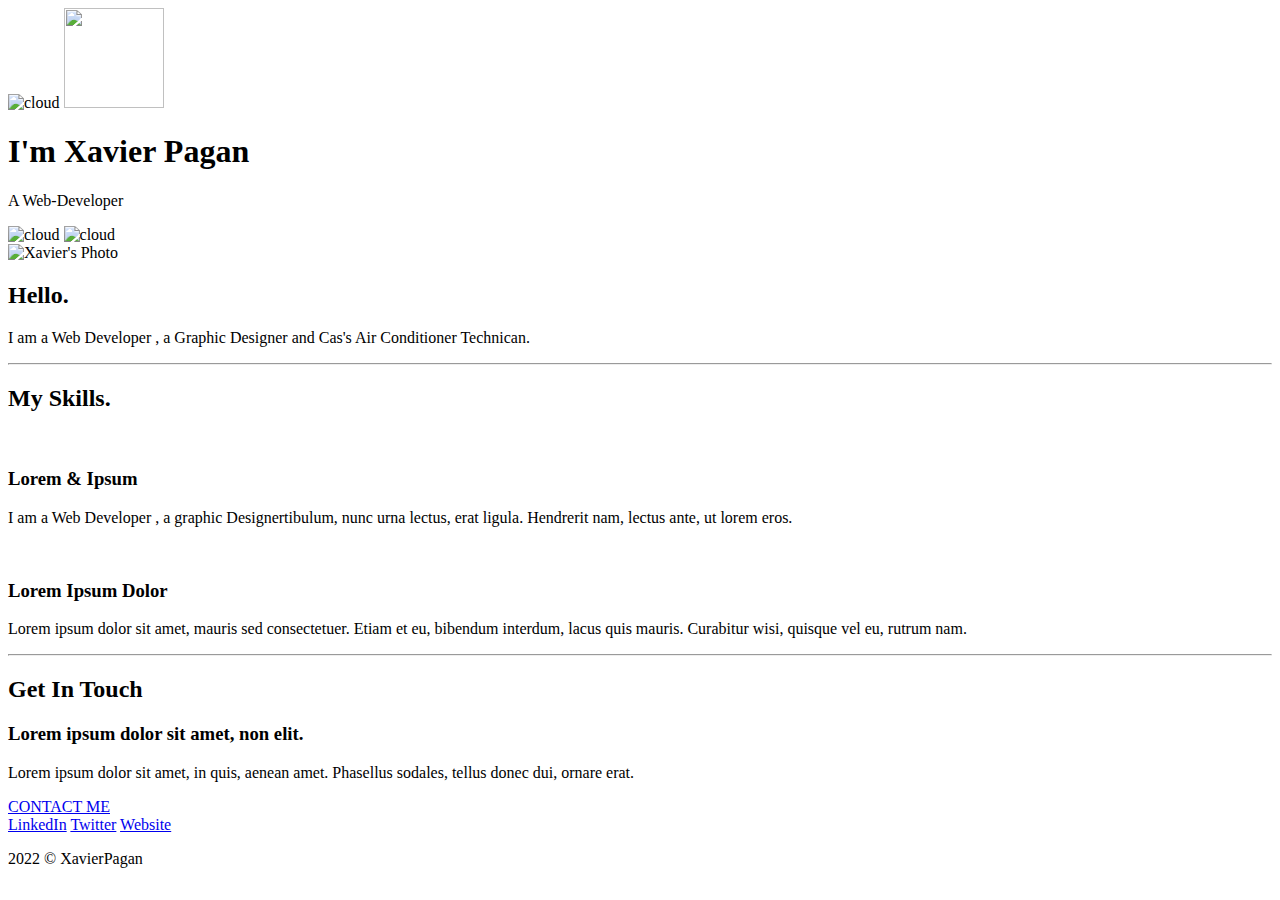
==== index.html @ 202eb1c3 "Add files via upload" ====
<!DOCTYPE html>
<html lang="en">
<head>
  <meta charset="UTF-8">
  
  <title>Xavier</title>
  <link rel="stylesheet" href="css/styles.css">
  <link rel="icon" href="img/favicon.ico">
  <link rel="preconnect" href="https://fonts.googleapis.com">
  <link rel="preconnect" href="https://fonts.gstatic.com" crossorigin>
  <link href="https://fonts.googleapis.com/css2?family=Merriweather&family=Montserrat:ital@0;1&family=Sacramento&display=swap" rel="stylesheet"> 

</head>

<body>

  <div class="top-container">
    
    <img class="top-cloud" src="img/cloud.png" alt="cloud">
    <img class="yo" src="img/boy.png" width="100" height="100" alt="">
    <h1>I'm Xavier Pagan</h1>
   
    <p>A <spam class="pro">Web</spam>-Developer</p> 
    <img class="bottom-cloud" src="img/cloud.png" alt="cloud">   
    <img src="img/mountain.png" width="400" height="230" alt="cloud">
  </div>

  <div class="middle-container">
    <div class="profile">
      <img src="img/yo.png" alt="Xavier's Photo" width="100" height="100">
      <h2>Hello.</h2>
      <p>I am a Web Developer , a Graphic Designer and Cas's Air Conditioner Technican.</p>
    </div>
    <hr>
    <div class="skills">
      <h2>My Skills.</h2>
      <div class="skill-row">
        <img class="" src="img/Comp.png" alt="">
        <h3>Lorem & Ipsum</h3>
        <p>I am a Web Developer , a graphic Designertibulum, nunc urna lectus, erat ligula. Hendrerit nam, lectus ante, ut lorem eros.</p>
      </div>
      <div class="skill-row">
        <img class="" src="" alt="">
        <h3>Lorem Ipsum Dolor</h3>
        <p>Lorem ipsum dolor sit amet, mauris sed consectetuer. Etiam et eu, bibendum interdum, lacus quis mauris. Curabitur wisi, quisque vel eu, rutrum nam.</p>
      </div>
    </div>
    <hr>
    <div class="contact-me">
      <h2>Get In Touch</h2>
      <h3>Lorem ipsum dolor sit amet, non elit.</h3>
      <p>Lorem ipsum dolor sit amet, in quis, aenean amet. Phasellus sodales, tellus donec dui, ornare erat.</p>
      <a class="btn" href="mailto:xavierpagan73@gmail.com">CONTACT ME</a>
    </div>
  </div>
  
  
  <div class="bottom-container">
    <a class="footer-link" href="https://www.linkedin.com/">LinkedIn</a>
    <a class="footer-link" href="https://twitter.com/">Twitter</a>
    <a class="footer-link" href="https://www.appbrewery.co/">Website</a>
    <p>2022 © XavierPagan</p>
  </div>
  
</body>
</html>
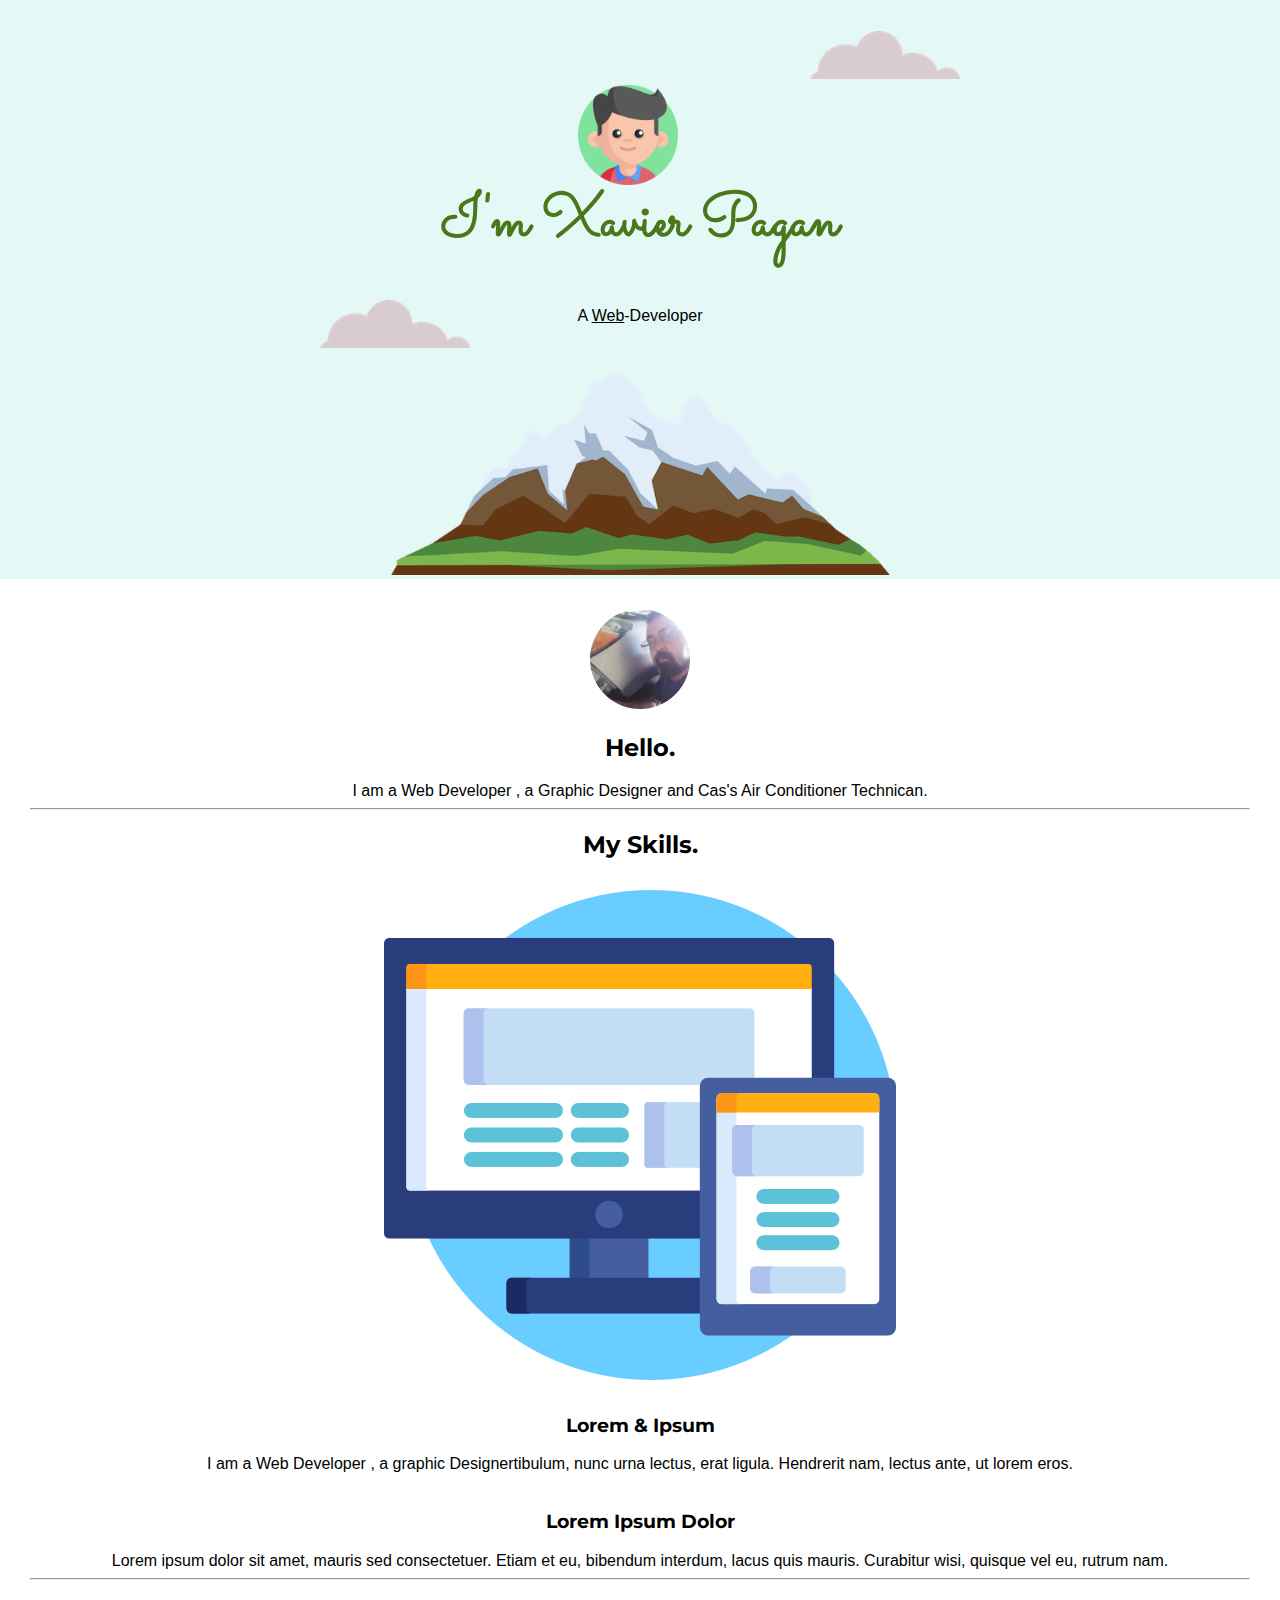
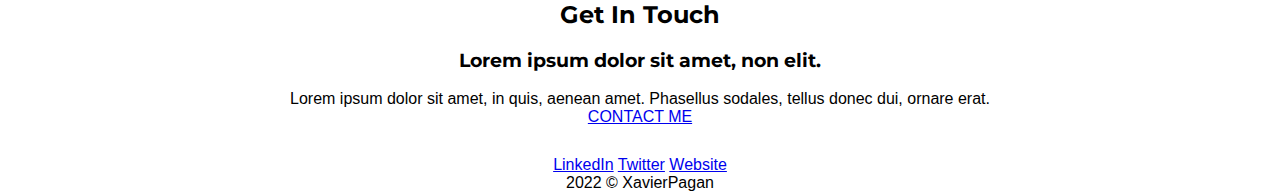
==== commit 7af99c40: "Update index.html" ====
--- a/index.html
+++ b/index.html
@@ -22,7 +22,7 @@
    
     <p>A <spam class="pro">Web</spam>-Developer</p> 
     <img class="bottom-cloud" src="img/cloud.png" alt="cloud">   
-    <img src="img/mountain.png" width="400" height="230" alt="cloud">
+    <img class="mont" src="img/mountain.png" width="500" height="250" alt="cloud">
   </div>
 
   <div class="middle-container">
@@ -63,4 +63,4 @@
   </div>
   
 </body>
-</html>+</html>
--- a/css/styles.css
+++ b/css/styles.css
@@ -0,0 +1,63 @@
+body{
+    margin: 0;
+    text-align: center;
+    font-family:'Merriwather',sans-serif;
+}
+.top-container{
+    background-color: #e4f9f5;
+    width:100%;
+    position: relative;
+    padding-top: 14%;
+}
+.middle-container{
+    padding: 30px;
+}
+
+.botton-container{
+
+}
+
+h1{
+   margin-top: 0; 
+   font-family:'Sacramento',cursive;
+   font-size: 60px;
+   color: rgb(73, 120, 27);
+}
+
+h2{
+    font-family:'Montserrat',sans-serif;
+}
+
+h3{
+    font-family:'Montserrat',sans-serif;
+}
+
+p{
+    margin: 0;
+     
+}
+
+.yo{
+    position: absolute;
+    right:47%;
+    bottom:68%;
+ }
+
+.top-cloud{
+   position: absolute;
+   right: 25%;
+   top:1%;
+   padding-top: 2%;
+}
+.bottom-cloud{
+    position: absolute;
+    left:25%;
+    bottom: 40%;
+}
+
+.mont{
+
+}
+.pro{
+    text-decoration:underline;
+}
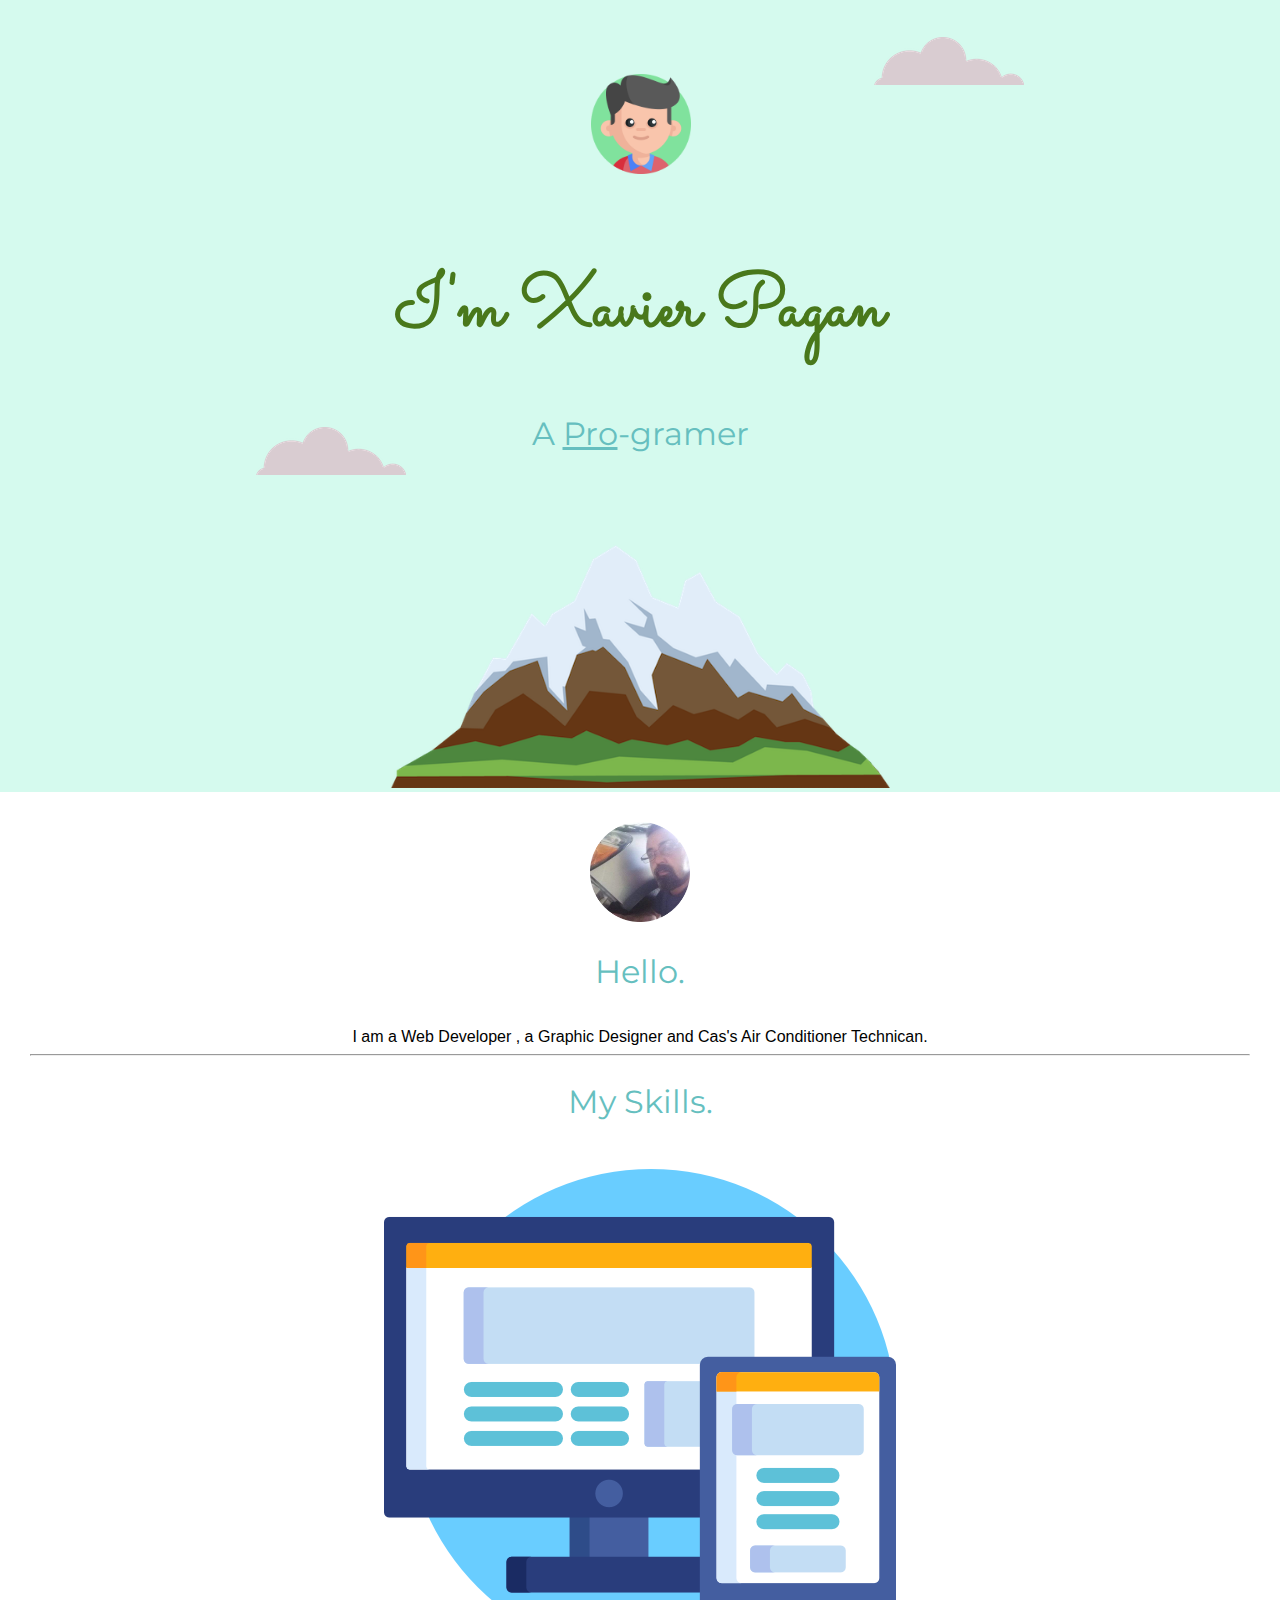
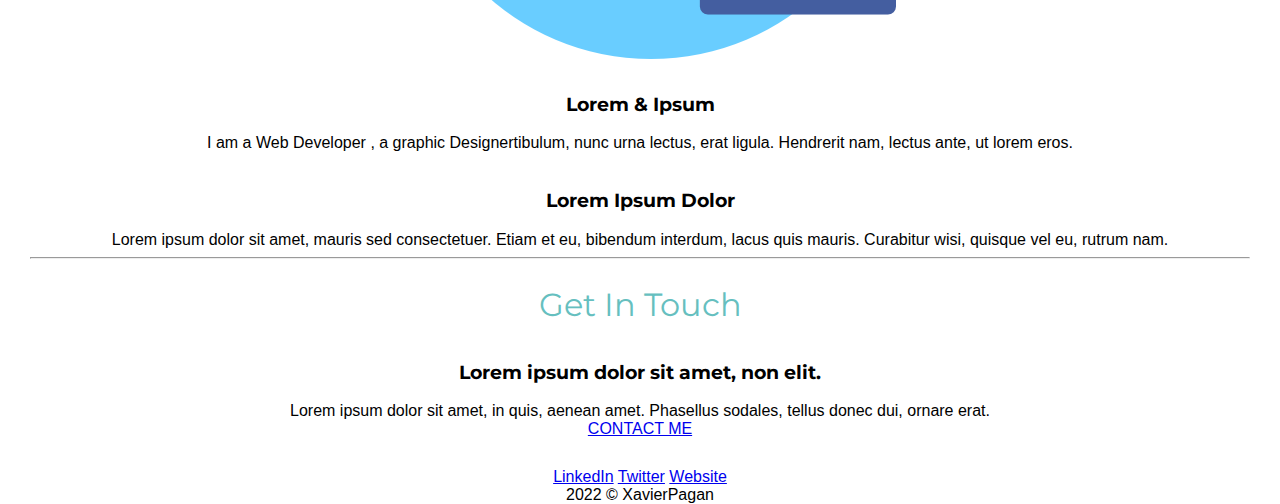
==== commit 172b205b: "Update index.html" ====
--- a/index.html
+++ b/index.html
@@ -20,9 +20,9 @@
     <img class="yo" src="img/boy.png" width="100" height="100" alt="">
     <h1>I'm Xavier Pagan</h1>
    
-    <p>A <spam class="pro">Web</spam>-Developer</p> 
+     <h2> A <spam class="pro">Pro</spam>-gramer</h2>
     <img class="bottom-cloud" src="img/cloud.png" alt="cloud">   
-    <img class="mont" src="img/mountain.png" width="500" height="250" alt="cloud">
+    <img class="mount" src="img/mountain.png" alt="cloud" width="500" heght="500">  
   </div>
 
   <div class="middle-container">
--- a/css/styles.css
+++ b/css/styles.css
@@ -4,10 +4,10 @@
     font-family:'Merriwather',sans-serif;
 }
 .top-container{
-    background-color: #e4f9f5;
-    width:100%;
     position: relative;
-    padding-top: 14%;
+    padding-top: 5%;
+    background-color: rgb(213, 250, 238);
+    height: 100%;
 }
 .middle-container{
     padding: 30px;
@@ -18,15 +18,21 @@
 }
 
 h1{
-   margin-top: 0; 
+   margin-top: 15%; 
    font-family:'Sacramento',cursive;
-   font-size: 60px;
+   font-size: 4.625rem;
    color: rgb(73, 120, 27);
 }
 
 h2{
-    font-family:'Montserrat',sans-serif;
+    
+    color: #66BFBF;
+    font-family: 'Montserrat', sans-serif;
+    font-size: 2rem;
+    font-weight: normal;
+    padding-bottom: 10px;
 }
+   
 
 h3{
     font-family:'Montserrat',sans-serif;
@@ -37,21 +43,21 @@
      
 }
 
-.yo{
+.yo{    
     position: absolute;
-    right:47%;
-    bottom:68%;
+    right:46%;
+    bottom:78%;
  }
 
 .top-cloud{
    position: absolute;
-   right: 25%;
-   top:1%;
-   padding-top: 2%;
+   right: 20%;
+   top:3%;
+   padding-top: 1%;
 }
 .bottom-cloud{
     position: absolute;
-    left:25%;
+    left:20%;
     bottom: 40%;
 }
 
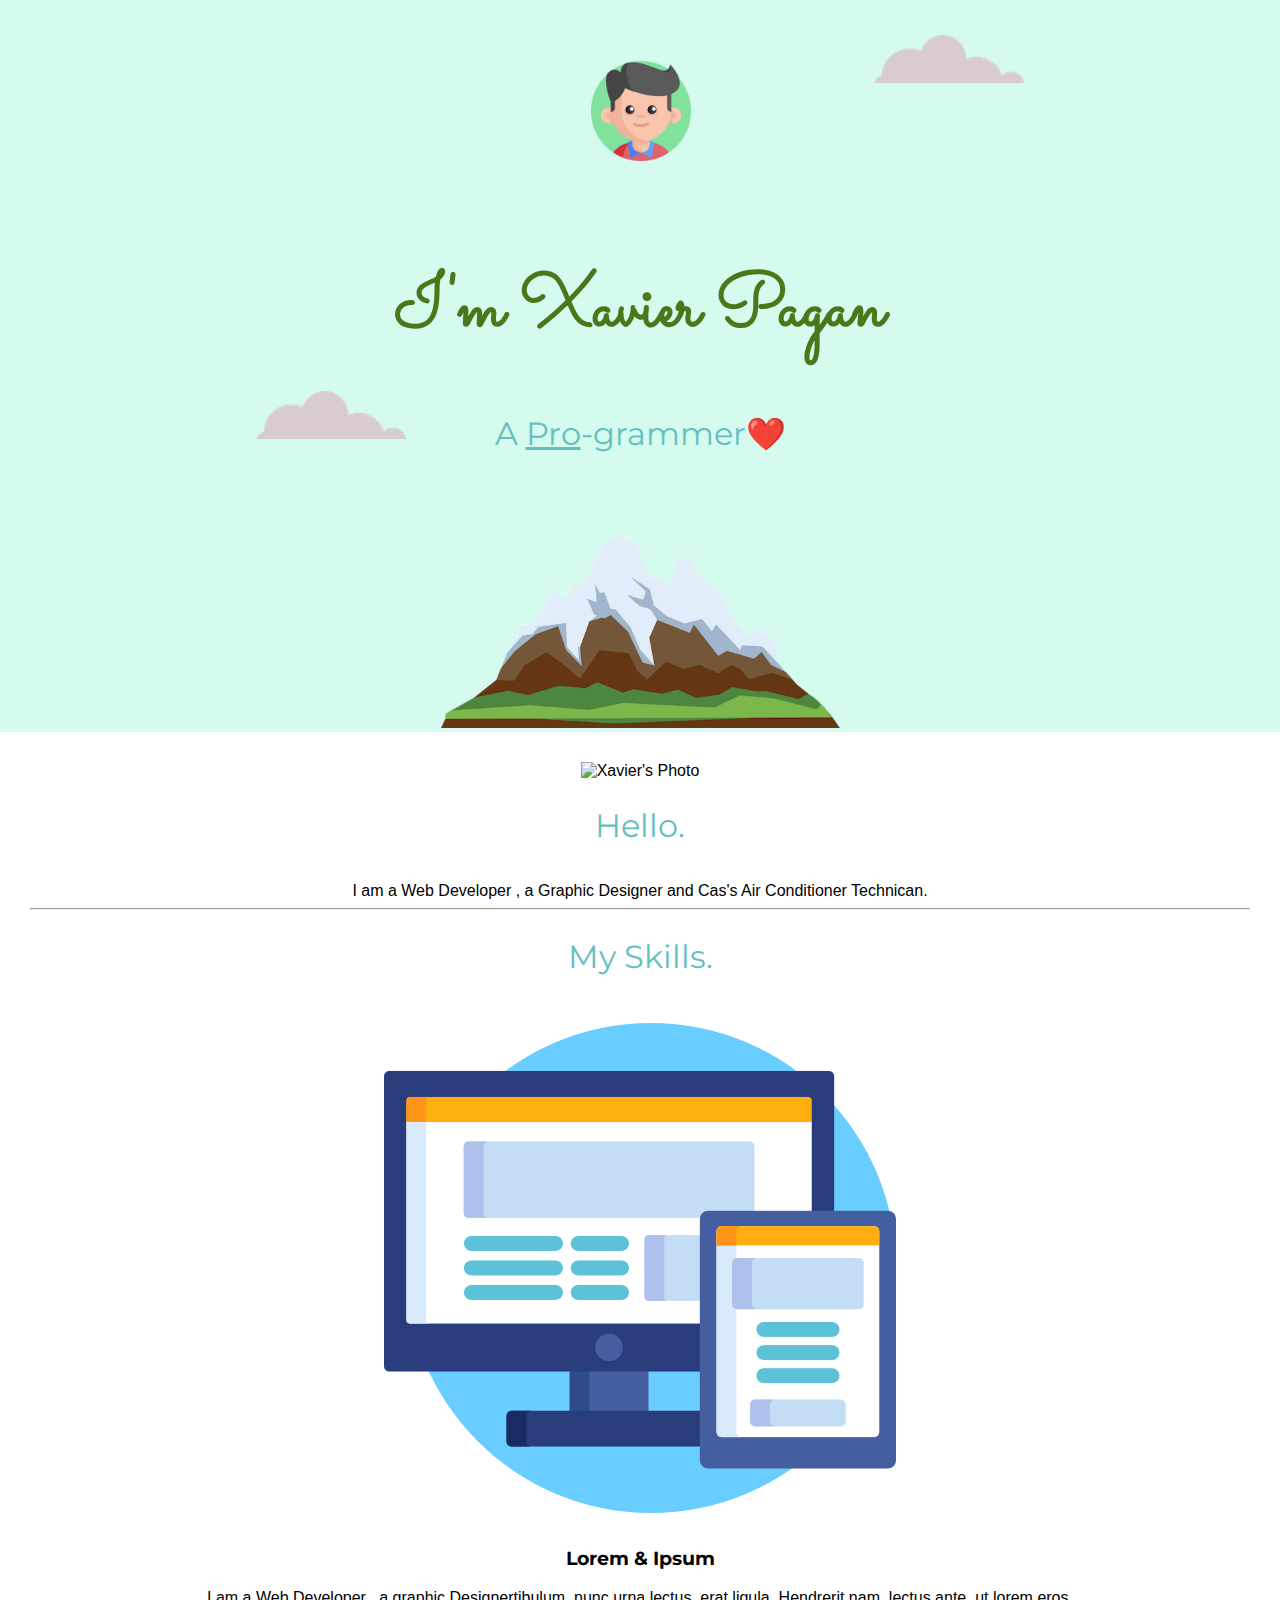
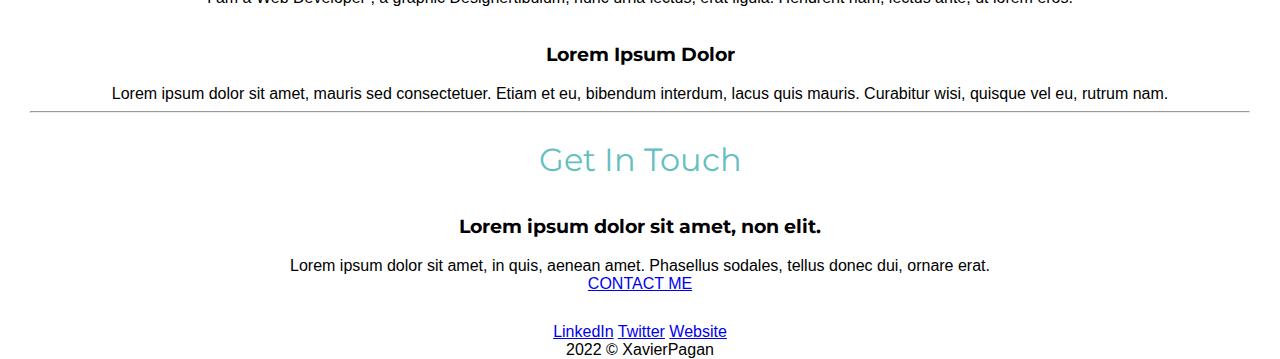
==== commit ad6349c1: "Update index.html" ====
--- a/index.html
+++ b/index.html
@@ -20,14 +20,14 @@
     <img class="yo" src="img/boy.png" width="100" height="100" alt="">
     <h1>I'm Xavier Pagan</h1>
    
-     <h2> A <spam class="pro">Pro</spam>-gramer</h2>
+     <h2> A <spam class="pro">Pro</spam>-grammer❤️</h2>
     <img class="bottom-cloud" src="img/cloud.png" alt="cloud">   
-    <img class="mount" src="img/mountain.png" alt="cloud" width="500" heght="500">  
+    <img class="mount" src="img/mountain.png" alt="cloud" width="400" heght="500">  
   </div>
 
   <div class="middle-container">
     <div class="profile">
-      <img src="img/yo.png" alt="Xavier's Photo" width="100" height="100">
+      <img src="img/baca.png" alt="Xavier's Photo" width="100" height="100">
       <h2>Hello.</h2>
       <p>I am a Web Developer , a Graphic Designer and Cas's Air Conditioner Technican.</p>
     </div>
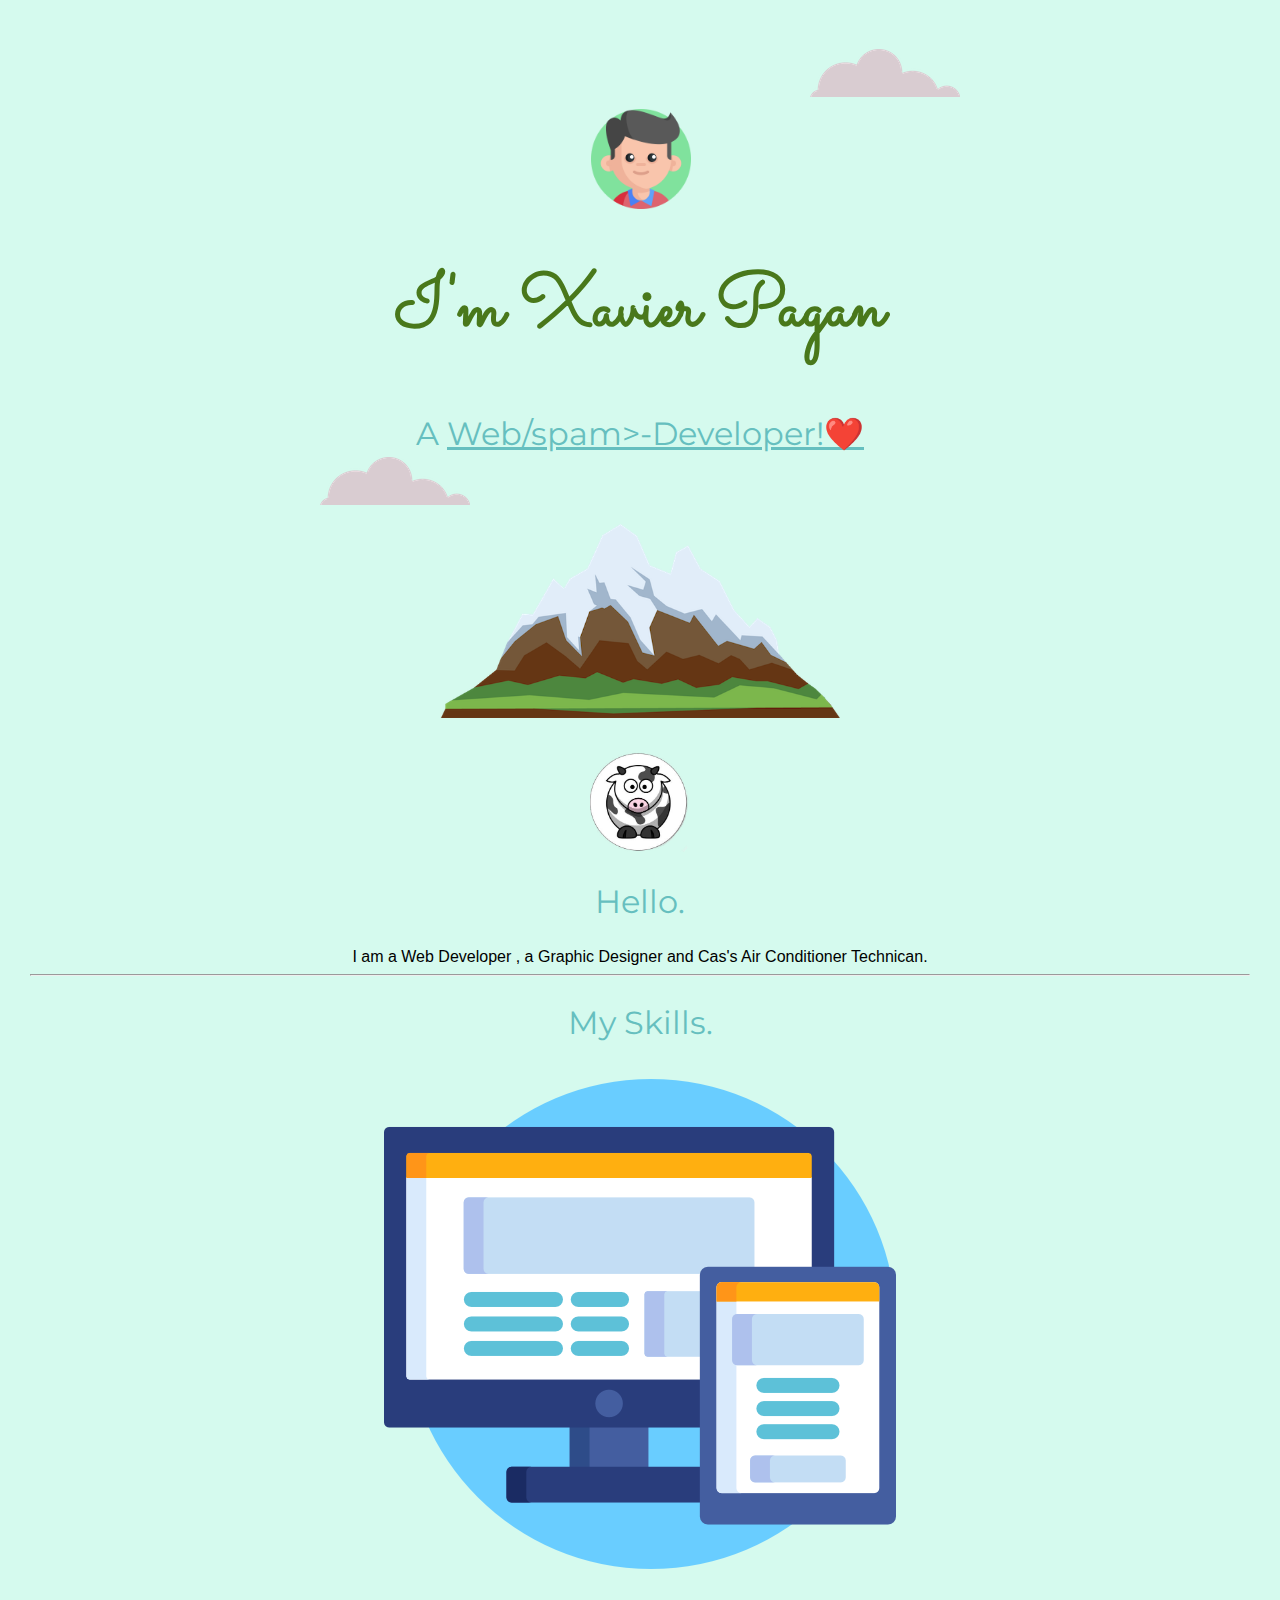
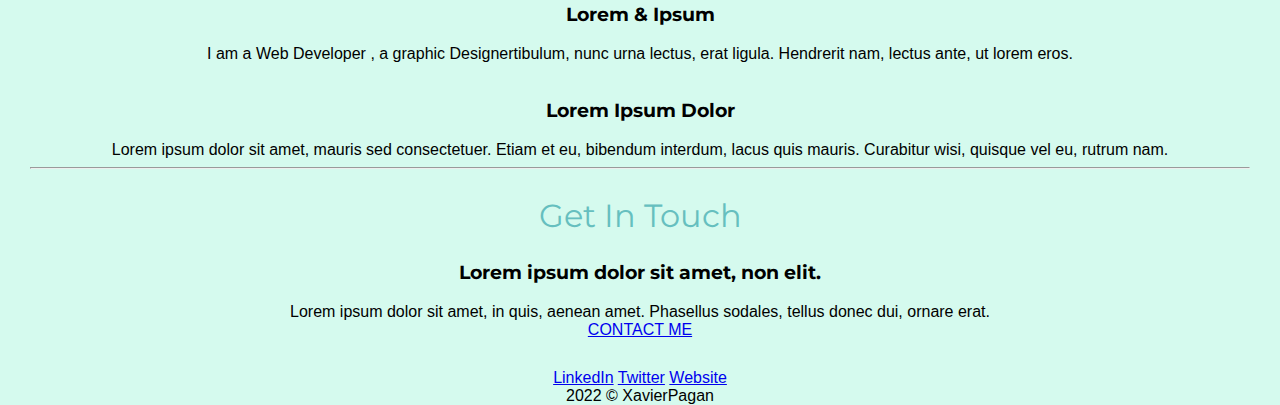
==== commit 4d0738d7: "Update index.html" ====
--- a/index.html
+++ b/index.html
@@ -20,7 +20,7 @@
     <img class="yo" src="img/boy.png" width="100" height="100" alt="">
     <h1>I'm Xavier Pagan</h1>
    
-     <h2> A <spam class="pro">Pro</spam>-grammer❤️</h2>
+     <h2> A <spam class="pro">Web/spam>-Developer!❤️</h2>
     <img class="bottom-cloud" src="img/cloud.png" alt="cloud">   
     <img class="mount" src="img/mountain.png" alt="cloud" width="400" heght="500">  
   </div>
--- a/css/styles.css
+++ b/css/styles.css
@@ -2,11 +2,12 @@
     margin: 0;
     text-align: center;
     font-family:'Merriwather',sans-serif;
+    background-color: rgb(213, 250, 238);
 }
 .top-container{
     position: relative;
     padding-top: 5%;
-    background-color: rgb(213, 250, 238);
+   
     height: 100%;
 }
 .middle-container{
@@ -30,7 +31,7 @@
     font-family: 'Montserrat', sans-serif;
     font-size: 2rem;
     font-weight: normal;
-    padding-bottom: 10px;
+    padding-bottom: 0px;
 }
    
 
@@ -40,30 +41,31 @@
 
 p{
     margin: 0;
-     
 }
 
 .yo{    
     position: absolute;
     right:46%;
-    bottom:78%;
+    bottom:71%;
  }
 
 .top-cloud{
    position: absolute;
-   right: 20%;
-   top:3%;
+   right: 25%;
+   top:5%;
    padding-top: 1%;
 }
 .bottom-cloud{
     position: absolute;
-    left:20%;
-    bottom: 40%;
+    left:25%;
+    bottom: 30%;
 }
 
-.mont{
+.mount{
+   position:relative;
+   bottom:20%;
 
 }
 .pro{
-    text-decoration:underline;
+    text-decoration: underline;
 }
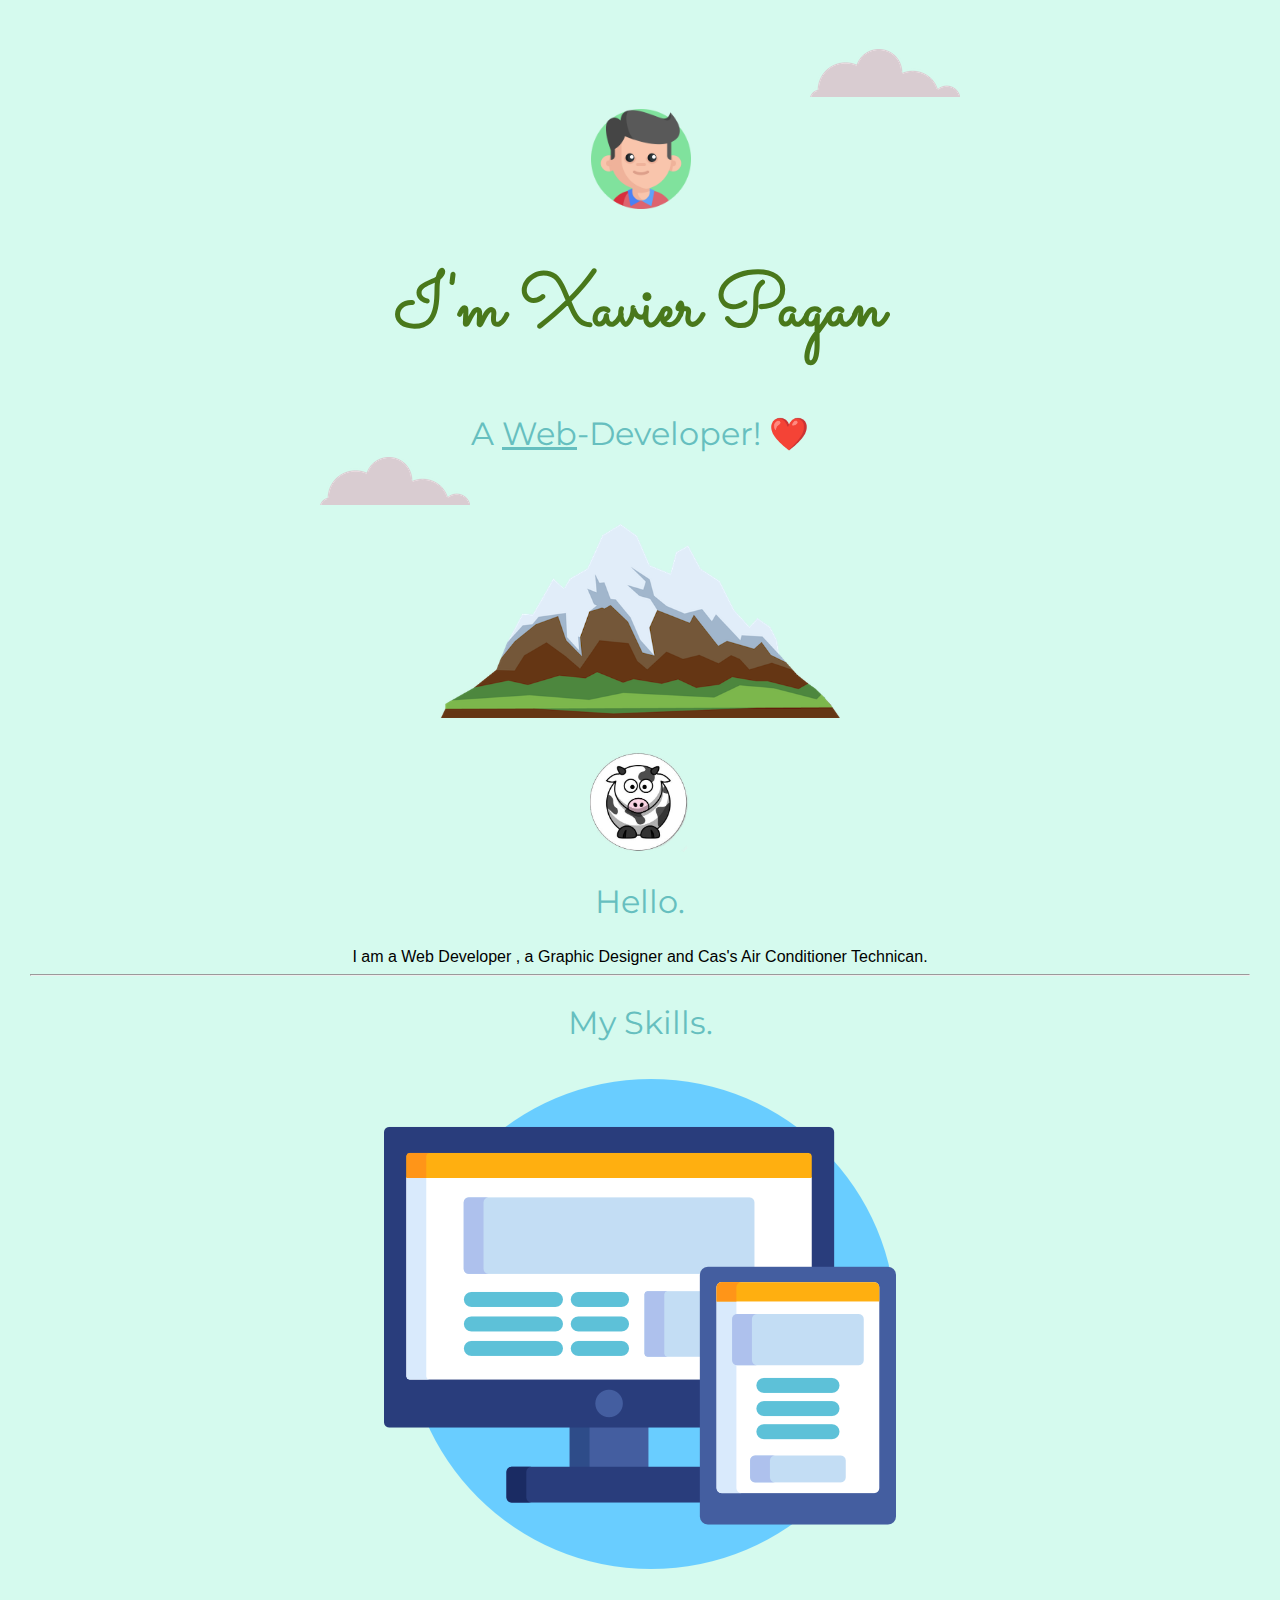
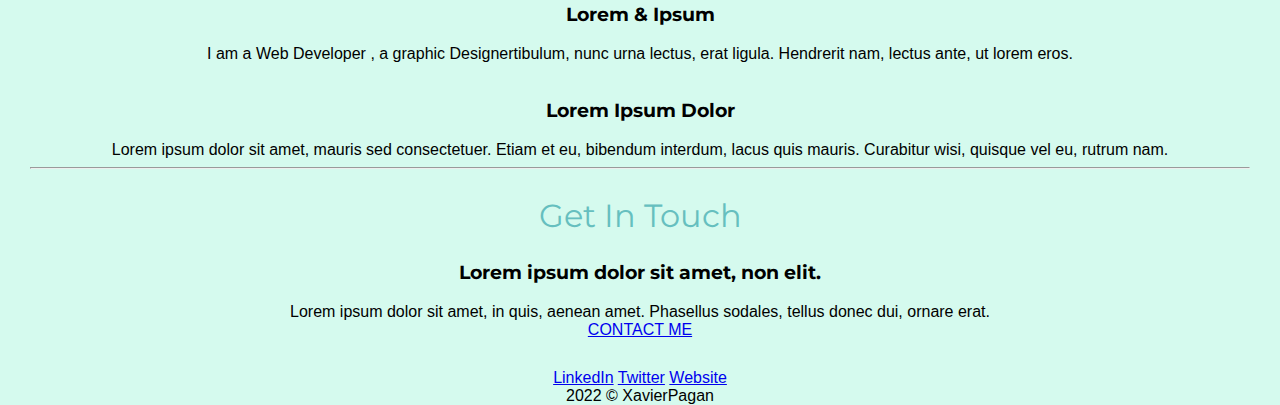
==== commit 4feae52d: "Update index.html" ====
--- a/index.html
+++ b/index.html
@@ -20,7 +20,7 @@
     <img class="yo" src="img/boy.png" width="100" height="100" alt="">
     <h1>I'm Xavier Pagan</h1>
    
-     <h2> A <spam class="pro">Web/spam>-Developer!❤️</h2>
+     <h2> A <spam class="pro">Web</spam>-Developer! ❤️</h2>
     <img class="bottom-cloud" src="img/cloud.png" alt="cloud">   
     <img class="mount" src="img/mountain.png" alt="cloud" width="400" heght="500">  
   </div>
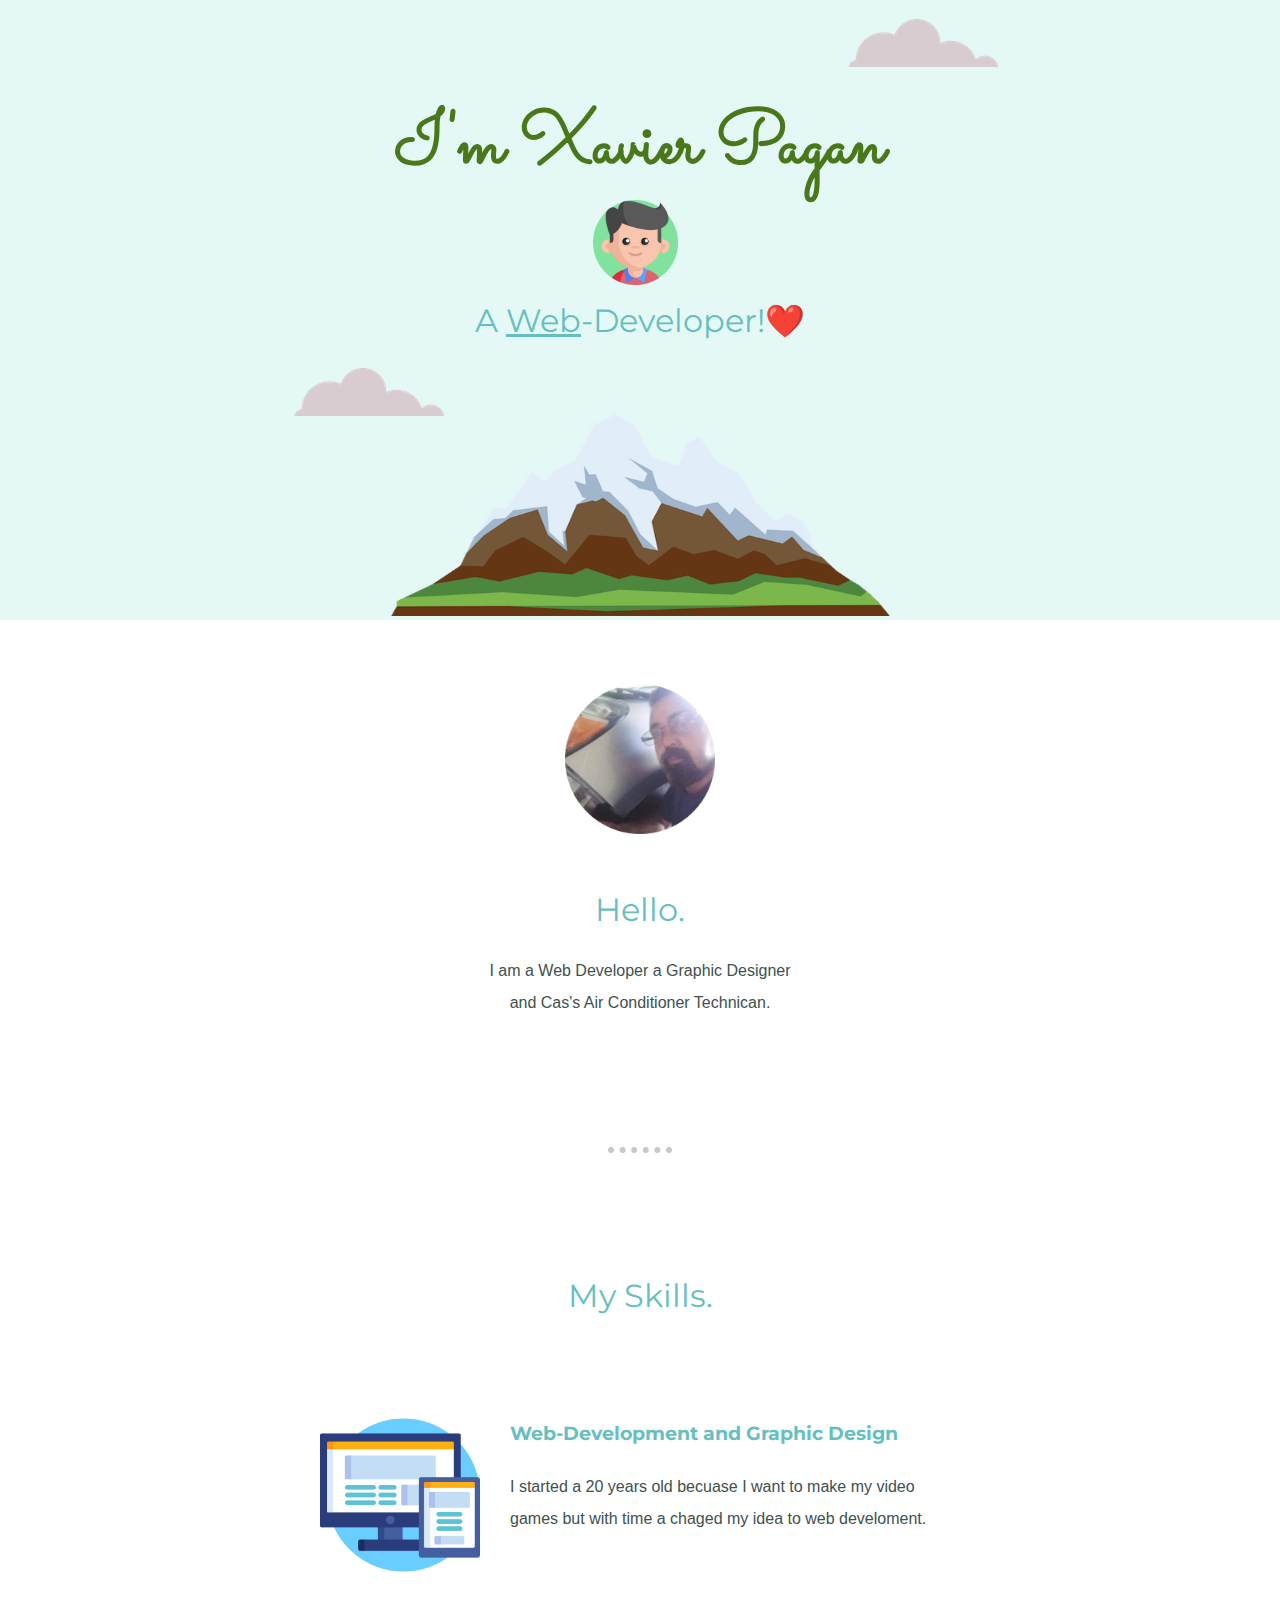
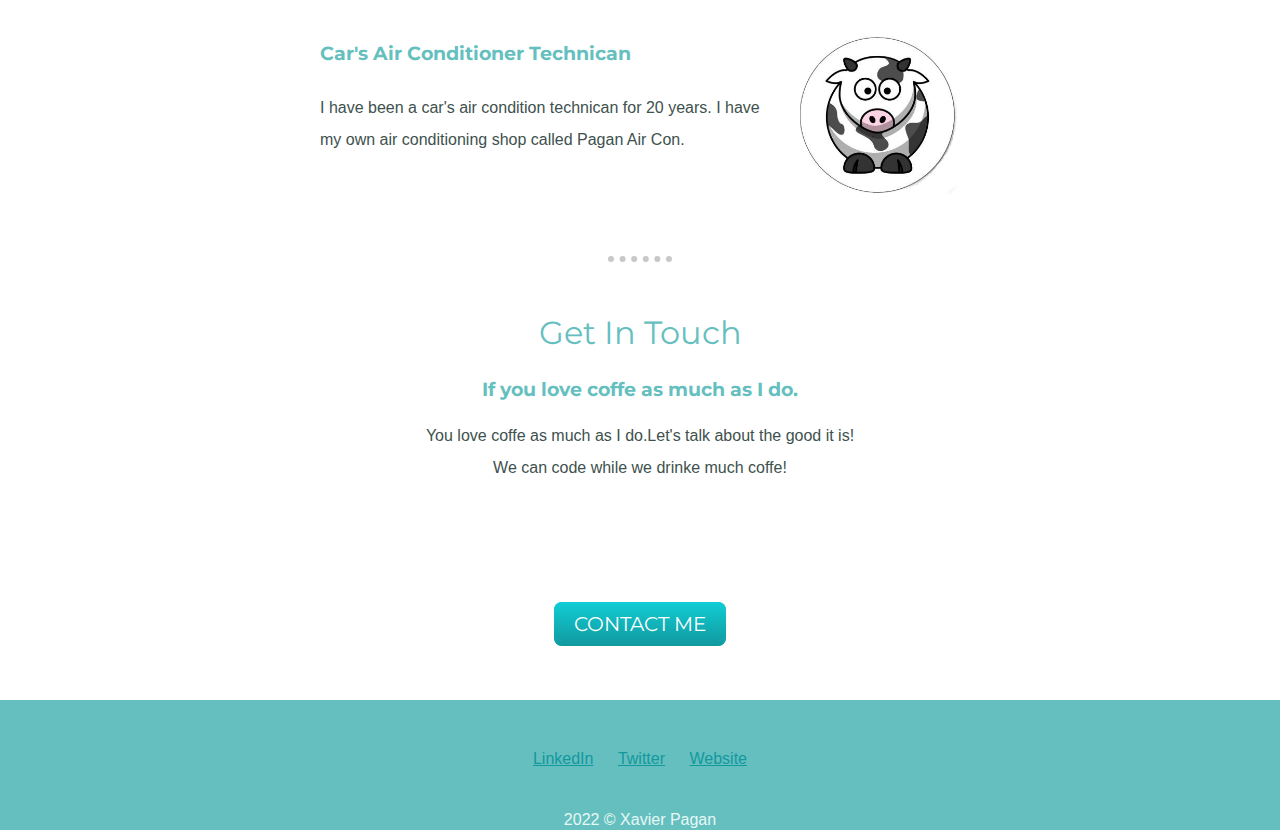
==== commit 2b400020: "Update index.html" ====
--- a/index.html
+++ b/index.html
@@ -4,6 +4,7 @@
   <meta charset="UTF-8">
   
   <title>Xavier</title>
+  <link href="https://cdn.jsdelivr.net/npm/bootstrap@5.2.0/dist/css/bootstrap.min.css" rel="stylesheet" integrity="sha384-gH2yIJqKdNHPEq0n4Mqa/HGKIhSkIHeL5AyhkYV8i59U5AR6csBvApHHNl/vI1Bx" crossorigin="anonymous">
   <link rel="stylesheet" href="css/styles.css">
   <link rel="icon" href="img/favicon.ico">
   <link rel="preconnect" href="https://fonts.googleapis.com">
@@ -13,43 +14,45 @@
 </head>
 
 <body>
-
+  <div class="container-fluid"></div>
   <div class="top-container">
     
     <img class="top-cloud" src="img/cloud.png" alt="cloud">
-    <img class="yo" src="img/boy.png" width="100" height="100" alt="">
+    <img class="yo" src="img/boy.png" width="85" height="85" alt="">
     <h1>I'm Xavier Pagan</h1>
    
-     <h2> A <spam class="pro">Web</spam>-Developer! ❤️</h2>
+     <h2 class="h2pro"> A <spam class="pro">Web</spam>-Developer!❤️</h2>
     <img class="bottom-cloud" src="img/cloud.png" alt="cloud">   
-    <img class="mount" src="img/mountain.png" alt="cloud" width="400" heght="500">  
+    <img class="mount" src="img/mountain.png" alt="cloud" width="500" height="250" >  
   </div>
 
   <div class="middle-container">
     <div class="profile">
-      <img src="img/baca.png" alt="Xavier's Photo" width="100" height="100">
+      <img src="img/yo.png" alt="Xavier's Photo" width="150" height="150">
       <h2>Hello.</h2>
-      <p>I am a Web Developer , a Graphic Designer and Cas's Air Conditioner Technican.</p>
+      <p>I am a Web Developer a Graphic Designer <br>
+         and Cas's Air Conditioner Technican.</p>
     </div>
     <hr>
     <div class="skills">
       <h2>My Skills.</h2>
       <div class="skill-row">
-        <img class="" src="img/Comp.png" alt="">
-        <h3>Lorem & Ipsum</h3>
-        <p>I am a Web Developer , a graphic Designertibulum, nunc urna lectus, erat ligula. Hendrerit nam, lectus ante, ut lorem eros.</p>
+        <img class="comp" src="img/Comp.png" alt="">
+        <h3>Web-Development and Graphic Design</h3>
+        <p class="comp-para">I started a 20 years old becuase I want to make my video games but with time a chaged my idea to web develoment.</p>
       </div>
       <div class="skill-row">
-        <img class="" src="" alt="">
-        <h3>Lorem Ipsum Dolor</h3>
-        <p>Lorem ipsum dolor sit amet, mauris sed consectetuer. Etiam et eu, bibendum interdum, lacus quis mauris. Curabitur wisi, quisque vel eu, rutrum nam.</p>
+        <img class="vaca" src="img/baca.png" alt="">
+        <h3>Car's Air Conditioner Technican</h3>
+        <p class="vaca-para">I have been a car's air condition technican for 20 years. I have my own air conditioning shop called Pagan Air Con.</p>
       </div>
     </div>
     <hr>
     <div class="contact-me">
       <h2>Get In Touch</h2>
-      <h3>Lorem ipsum dolor sit amet, non elit.</h3>
-      <p>Lorem ipsum dolor sit amet, in quis, aenean amet. Phasellus sodales, tellus donec dui, ornare erat.</p>
+      <h3>If you love coffe as much as I do.</h3>
+      <p> You love coffe as much as I do.Let's talk about the good it is!<br>
+          We can code while we drinke much coffe!</p>
       <a class="btn" href="mailto:xavierpagan73@gmail.com">CONTACT ME</a>
     </div>
   </div>
@@ -59,8 +62,8 @@
     <a class="footer-link" href="https://www.linkedin.com/">LinkedIn</a>
     <a class="footer-link" href="https://twitter.com/">Twitter</a>
     <a class="footer-link" href="https://www.appbrewery.co/">Website</a>
-    <p>2022 © XavierPagan</p>
+    <p class="copyr">2022 © Xavier Pagan</p>
   </div>
-  
+</div>
 </body>
 </html>
--- a/css/styles.css
+++ b/css/styles.css
@@ -1,71 +1,148 @@
 body{
+    color:#40514e;
     margin: 0;
     text-align: center;
     font-family:'Merriwather',sans-serif;
-    background-color: rgb(213, 250, 238);
+   
 }
 .top-container{
+    background-color: #E4F9F5;
     position: relative;
-    padding-top: 5%;
+    padding-top: 1%;
    
-    height: 100%;
+   
 }
 .middle-container{
-    padding: 30px;
+    padding-top: 5% ;
+      
 }
 
-.botton-container{
-
+.bottom-container{
+ background-color:#66BFBF;
+ margin-top: 5%;
+ height: 130px;
 }
 
 h1{
-   margin-top: 15%; 
+   margin:80px auto 0 auto; 
+   line-height: do;
    font-family:'Sacramento',cursive;
    font-size: 4.625rem;
    color: rgb(73, 120, 27);
 }
 
-h2{
-    
+h2{    
     color: #66BFBF;
     font-family: 'Montserrat', sans-serif;
     font-size: 2rem;
     font-weight: normal;
-    padding-bottom: 0px;
+    margin-top: 4%;
+    }
+   
+.h2pro{
+    
+    margin-top: 100px ;
 }
-   
-
 h3{
+    color: #66BFBF;
     font-family:'Montserrat',sans-serif;
 }
 
 p{
-    margin: 0;
+    margin-bottom:10%;
+    line-height: 2;
+}
+
+hr{
+    border:none;
+    border-top: 6px dotted rgb(200, 200, 200);
+    width: 5%;
+}
+
+.skills{
+    padding-top: 5%;
+}
+
+.skill-row{
+    margin:100px auto 100px auto;
+    width: 50%;
+    text-align: left;
+    line-height: 2;
 }
 
 .yo{    
     position: absolute;
-    right:46%;
-    bottom:71%;
+    right:47%;
+    bottom:54%;
  }
 
 .top-cloud{
    position: absolute;
-   right: 25%;
-   top:5%;
-   padding-top: 1%;
+   right: 22%;
+   top:3%;
+  
 }
 .bottom-cloud{
     position: absolute;
-    left:25%;
-    bottom: 30%;
+    left:23%;
+    bottom: 33%;
 }
 
 .mount{
    position:relative;
-   bottom:20%;
+}
+.comp{
+ width:25%;
+ float: left;
+ margin-right: 30px;
+} 
 
+.vaca{
+    width: 25%;
+    float: right;
+    margin-left: 30px;
 }
+
 .pro{
     text-decoration: underline;
 }
+
+.btn {
+    background:  #11cdd4;
+    background-image: -webkit-linear-gradient(top,  #11cdd4,  #11999e);
+    background-image: -moz-linear-gradient(top,  #11cdd4,  #11999e);
+    background-image: -ms-linear-gradient(top,  #11cdd4,  #11999e);
+    background-image: -o-linear-gradient(top,  #11cdd4,  #11999e);
+    background-image: linear-gradient(to bottom,  #11cdd4,  #11999e);
+    -webkit-border-radius: 8;
+    -moz-border-radius: 8;
+    border-radius: 8px;
+    font-family: 'Montserrat', sans-serif;
+    color: #ffffff;
+    font-size: 20px;
+    padding: 10px 20px 10px 20px;
+    text-decoration: none;
+  }
+  
+  .btn:hover {
+    background: #30e3cb;
+    background-image: -webkit-linear-gradient(top, #30e3cb, #2bc4ad);
+    background-image: -moz-linear-gradient(top, #30e3cb, #2bc4ad);
+    background-image: -ms-linear-gradient(top, #30e3cb, #2bc4ad);
+    background-image: -o-linear-gradient(top, #30e3cb, #2bc4ad);
+    background-image: linear-gradient(to bottom, #30e3cb, #2bc4ad);
+    text-decoration: none;
+  }
+
+  .footer-link{
+    position: relative;
+    top:50px;
+    color:#11999E;
+    margin: 0 10px 0 10px;
+  }
+  
+  .copyr{
+    position: relative;
+    top:70px;
+    color: #E4F9F5;
+  }
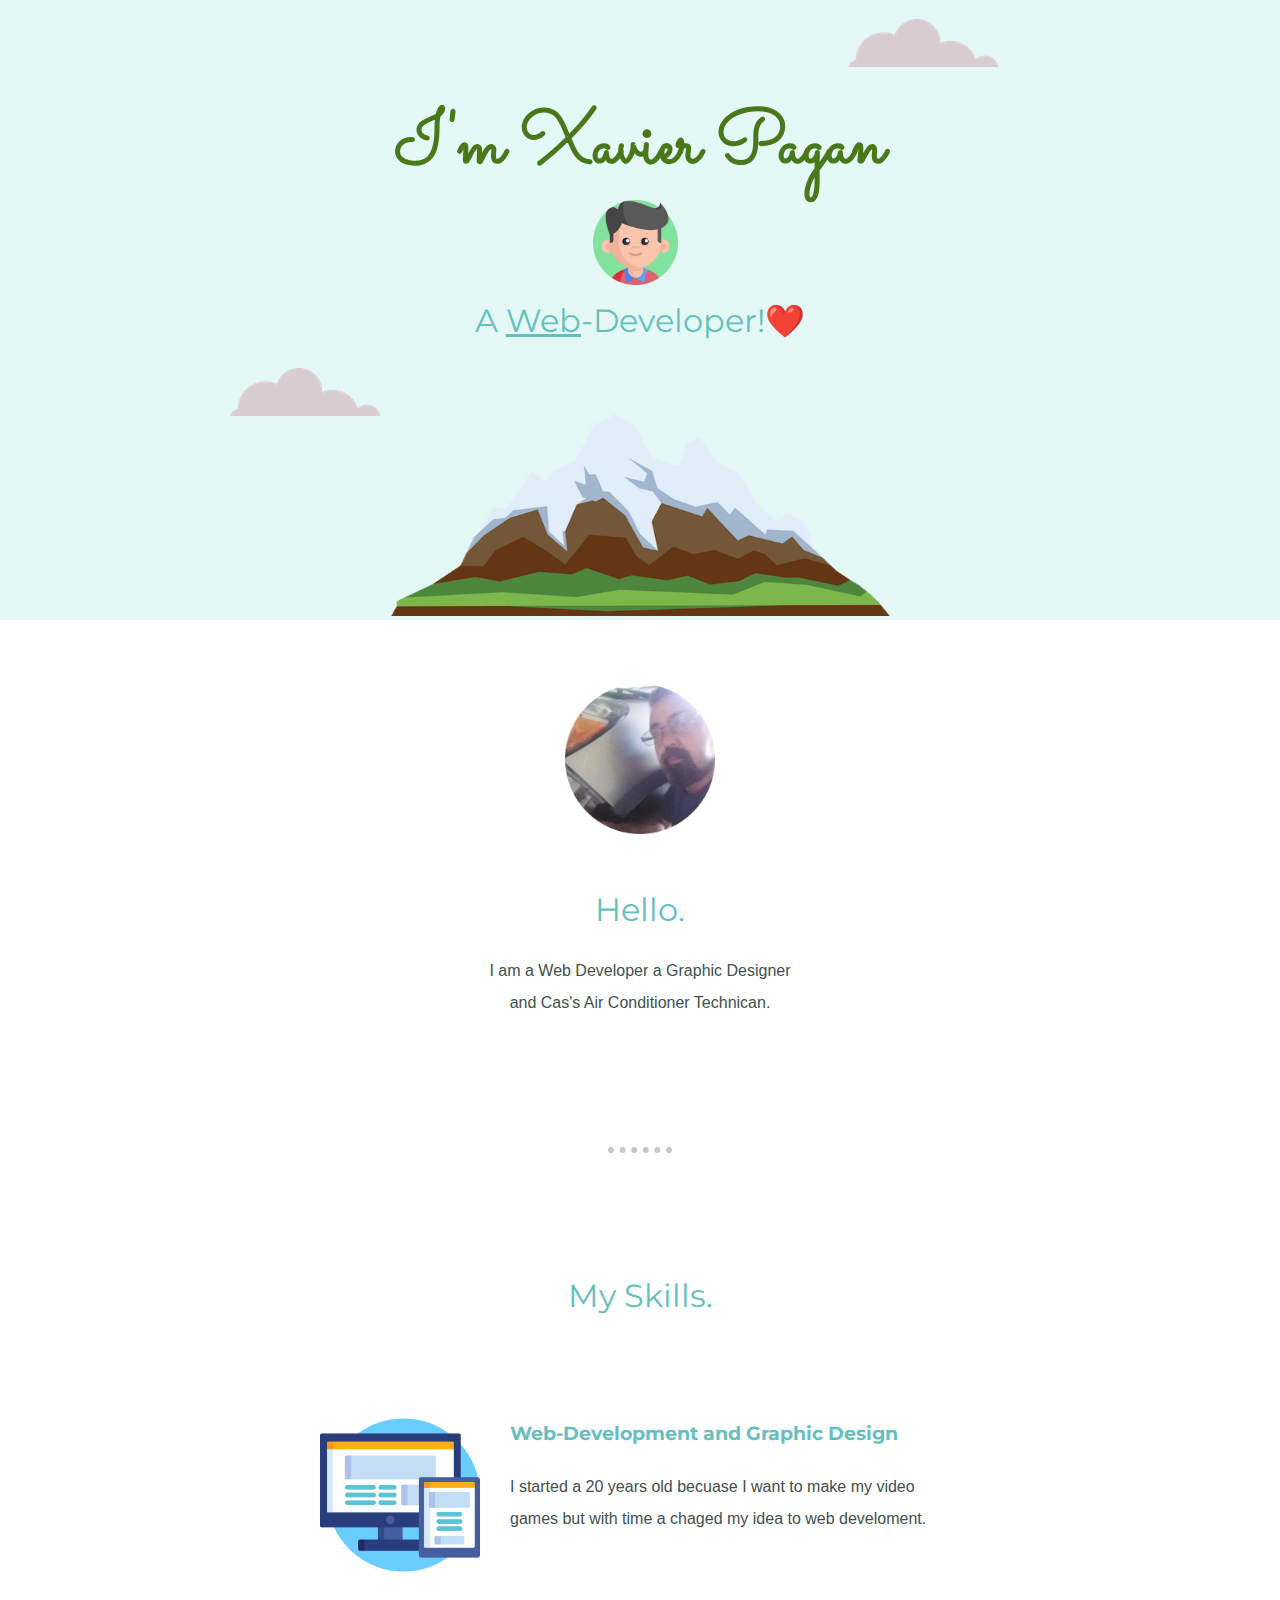
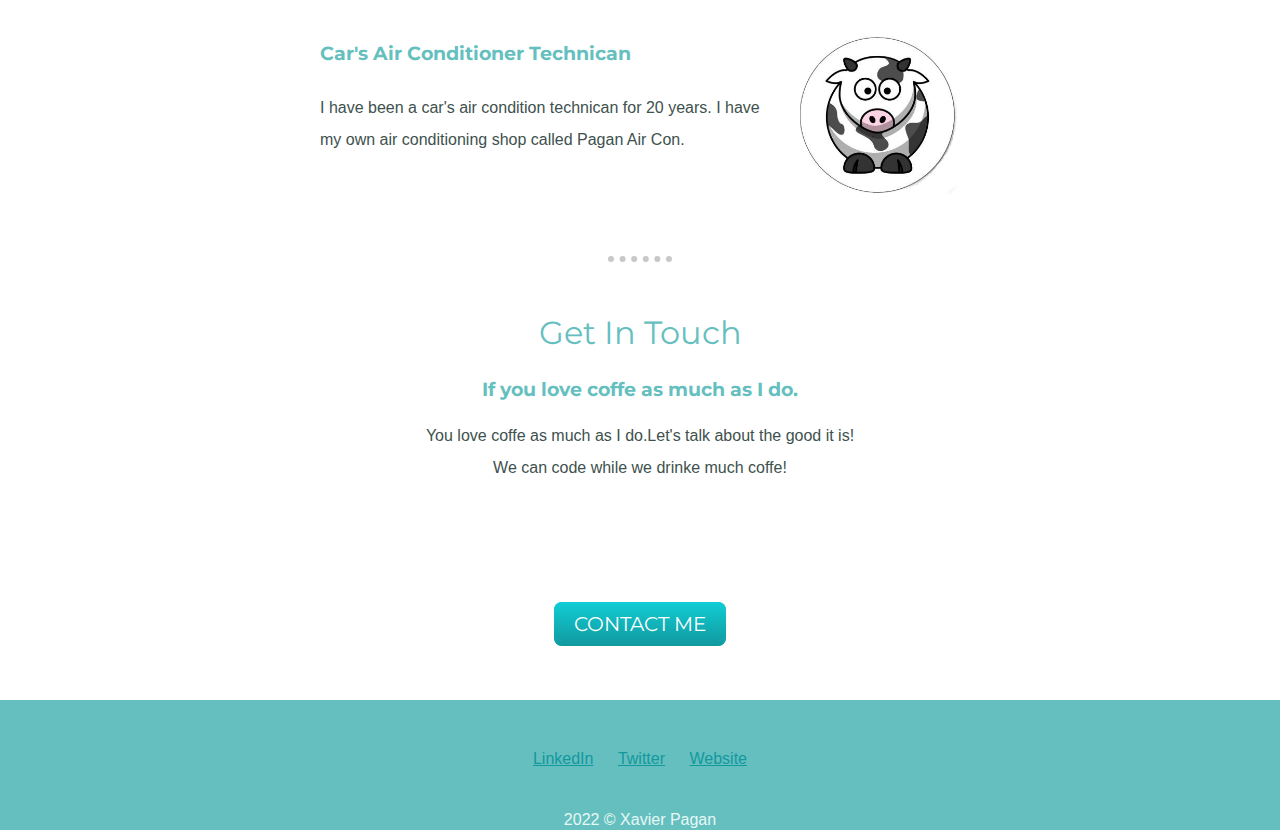
==== commit d778b856: "Update index.html" ====
--- a/index.html
+++ b/index.html
@@ -3,7 +3,7 @@
 <head>
   <meta charset="UTF-8">
   
-  <title>Xavier</title>
+  <title>Xavier' Pesonal Site</title>
   <link href="https://cdn.jsdelivr.net/npm/bootstrap@5.2.0/dist/css/bootstrap.min.css" rel="stylesheet" integrity="sha384-gH2yIJqKdNHPEq0n4Mqa/HGKIhSkIHeL5AyhkYV8i59U5AR6csBvApHHNl/vI1Bx" crossorigin="anonymous">
   <link rel="stylesheet" href="css/styles.css">
   <link rel="icon" href="img/favicon.ico">
--- a/css/styles.css
+++ b/css/styles.css
@@ -84,7 +84,7 @@
 }
 .bottom-cloud{
     position: absolute;
-    left:23%;
+    left:18%;
     bottom: 33%;
 }
 
